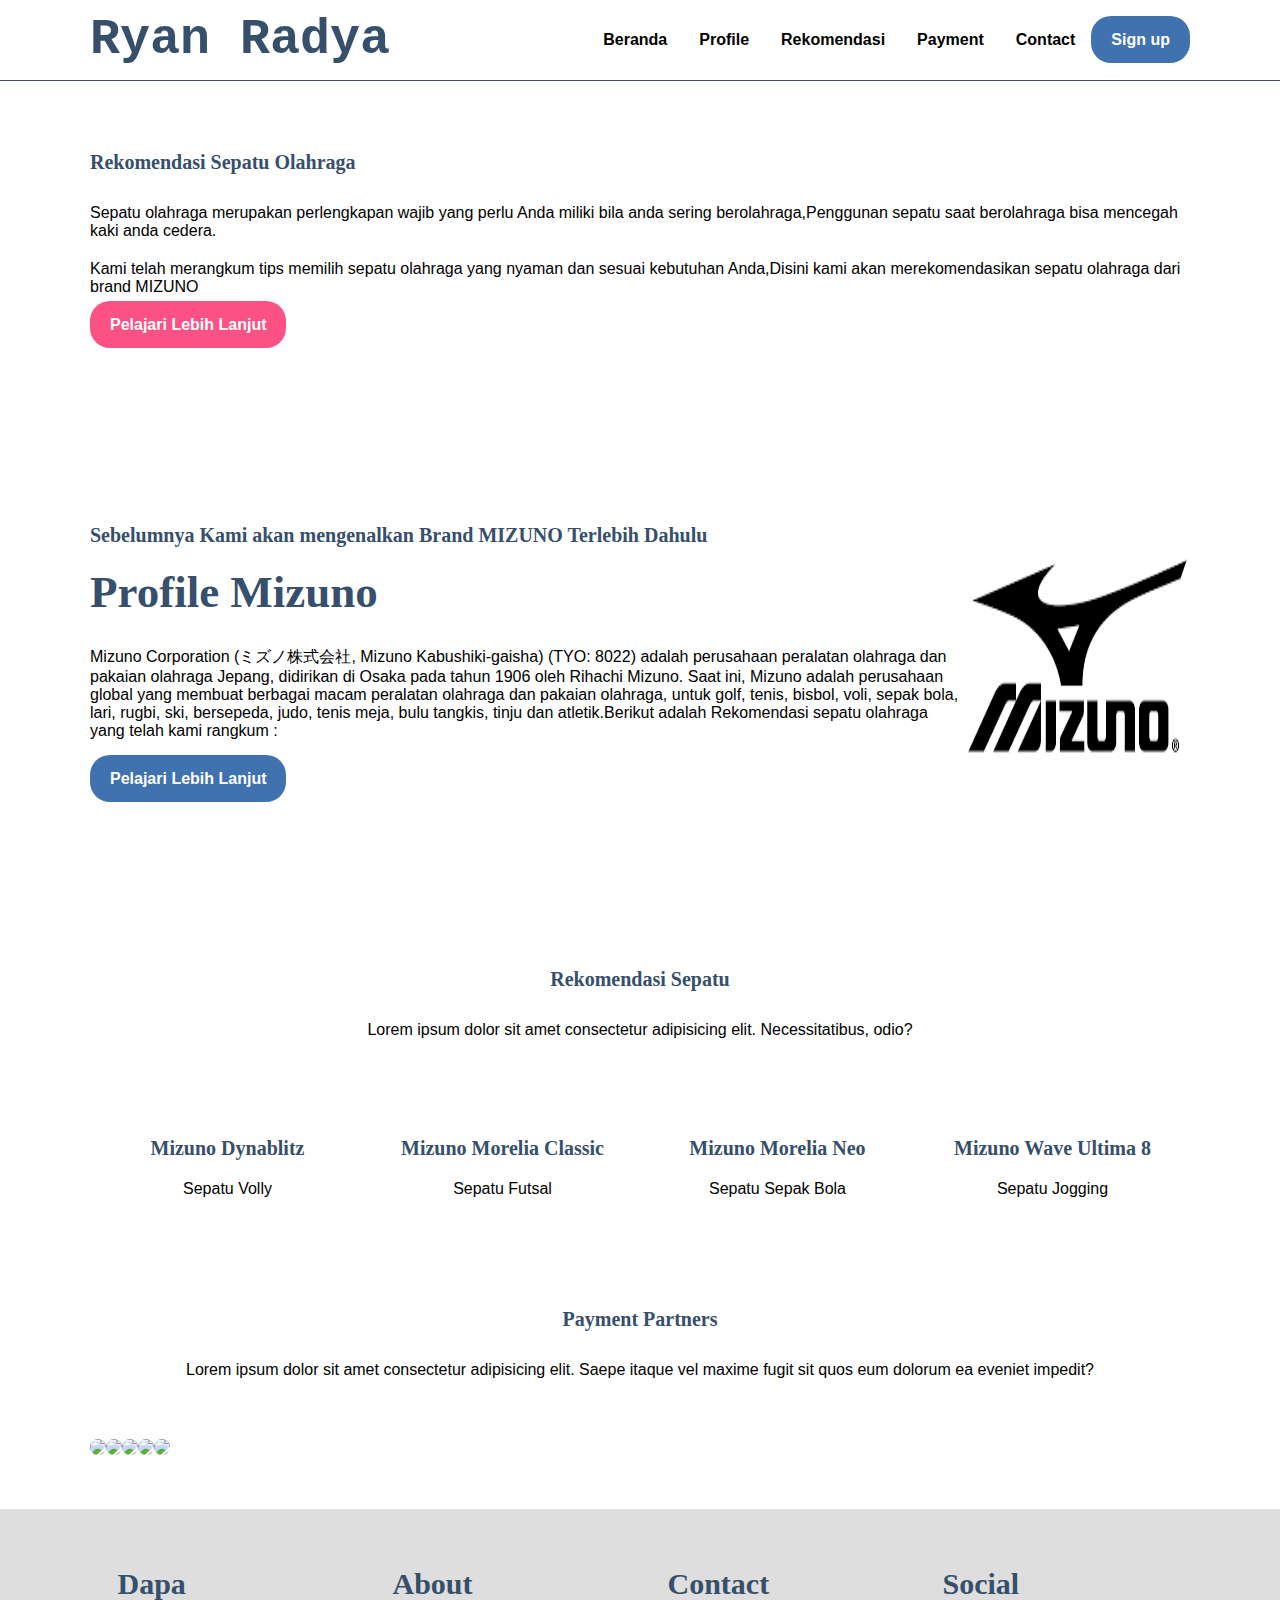
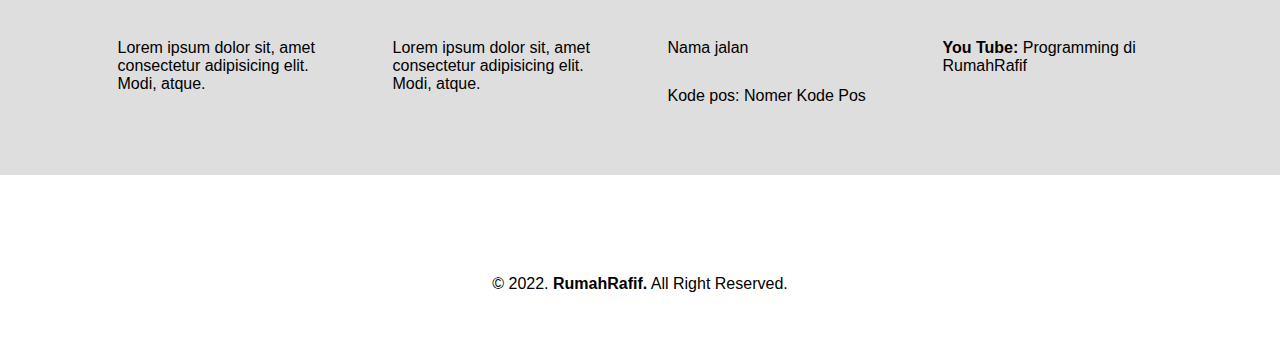
==== project/Web Sports/index.html @ bfd51d17 "Add files via upload" ====
<!DOCTYPE html>
<html lang="en">
<head>
    <meta charset="UTF-8">
    <meta http-equiv="X-UA-Compatible" content="IE=edge">
    <meta name="viewport" content="width=device-width, initial-scale=1.0">
    <title>Dapa</title>
    <link rel="stylesheet" href="style.css">
</head>
<body>
    <nav> 
        <div class="wrapper">
            <div class="logo"><a href="">Ryan Radya</a></div>
            <div class="menu">
            <ul>
                <li><a href="#home">Beranda</a></li>
                <li><a href="#courses">Profile</a></li>
                <li><a href="#tutors">Rekomendasi</a></li>
                <li><a href="#partners">Payment</a></li>
                <li><a href="#contact">Contact</a></li>
                <li><a href="https://accounts.google.com/v3/signin/identifier?hl=in&ifkv=AXo7B7XwT5gWhGQh2hUF816hx17yWnzd9HdnvI-CwiiFOQi-Ool3PXBwUCHh4jM6T6h94I5A1aPRSA&flowName=GlifWebSignIn&flowEntry=ServiceLogin&dsh=S-1207070283%3A1691467668323571" class="tbl-biru">Sign up</a>
            </ul>
        </div>
    </nav>
    <div class="wrapper">
        <!-- bagian home -->
        <section id="home">
            <img src="https://img.freepik.com/free-vector/sanitizing-mat-concept_23-2148687018.jpg?size=626&ext=jpg&ga=GA1.2.1627961219.1691464620&semt=ais" alt="">
            <div class="kolom">
                <p class="deskripsi">Rekomendasi Sepatu Olahraga</p>
                <p>Sepatu olahraga merupakan perlengkapan wajib yang perlu Anda miliki bila anda sering berolahraga,Penggunan sepatu saat berolahraga bisa mencegah kaki anda cedera.</p>
                <p1>Kami telah merangkum tips memilih sepatu olahraga yang nyaman dan sesuai kebutuhan Anda,Disini kami akan merekomendasikan sepatu olahraga dari brand MIZUNO

                </p1>
                <p><a href="" class="tbl-pink">Pelajari Lebih Lanjut</a></p>
            </div>
        </section>

        <!-- Bagian courses -->
        <section id="courses">
            <div class="kolom">
                <p class="deskripsi">Sebelumnya Kami akan mengenalkan Brand MIZUNO Terlebih Dahulu</p>
                <h2>Profile Mizuno</h2>
                <p>Mizuno Corporation (ミズノ株式会社, Mizuno Kabushiki-gaisha) (TYO: 8022) adalah perusahaan peralatan olahraga dan pakaian olahraga Jepang, didirikan di Osaka pada tahun 1906 oleh Rihachi Mizuno. Saat ini, Mizuno adalah perusahaan global yang membuat berbagai macam peralatan olahraga dan pakaian olahraga, untuk golf, tenis, bisbol, voli, sepak bola, lari, rugbi, ski, bersepeda, judo, tenis meja, bulu tangkis, tinju dan atletik.Berikut adalah Rekomendasi sepatu olahraga yang telah kami rangkum :</p>
                <p><a href="" class="tbl-biru">Pelajari Lebih Lanjut</a></p>
            </div>
            <img src="[data-uri]" alt="">
        </section>

        <!-- bagian tutors -->
        <section id="tutors">
            <div class="tengah">
                <div class="kolom">
                    <p class="deskripsi">Rekomendasi Sepatu </p>
                    <p>Lorem ipsum dolor sit amet consectetur adipisicing elit. Necessitatibus, odio?</p>
                </div>

                <div class="tutor-list">
                    <div class="kartu-tutor">
                        <img src="https://www.mizuno.id/media/catalog/product/m/i/mizv1ga212221-1.jpg?optimize=high&bg-color=255,255,255&fit=bounds&height=561&width=561&canvas=561:561" alt="">
                        <p>Mizuno Dynablitz</p>
                        <P1>Sepatu Volly</P1>
                    </div>
                    <div class="kartu-tutor">
                        <img src="https://www.static-src.com/wcsstore/Indraprastha/images/catalog/full//98/MTA-4525946/mizuno_mizuno_morelia_sala_classic_in_sepatu_futsal_pria_-q1ga190214-_full05_j7hkw5o0.jpg" alt="">
                        <p>Mizuno Morelia Classic</p>
                        <p1>Sepatu Futsal</p1>
                    </div>
                    <div class="kartu-tutor">
                        <img src="https://sportaways.com/media/amasty/amoptmobile/catalog/product/cache/cd7c6c71a47e90564e17811b95cac4e3/m/i/mizuno_morelia_neo_iii_b_elite_p1ga229103_-_black_galaxy_silver_black_-1.jpg" alt="">
                        <p>Mizuno Morelia Neo</p>
                        <p1>Sepatu Sepak Bola</p1>
                    </div>
                    <div class="kartu-tutor">
                        <img src="https://s3.bukalapak.com/img/3079005622/large/42465802_scaled.jpg" alt="">
                        <p>Mizuno Wave Ultima 8</p>
                        <p1>Sepatu Jogging</p1>
                    </div>
                </div>
            </div>
        </section>

        <!-- Bagian partners -->
        <section id ="partners">
            <div class="tengah">
                <div class="kolom">
                    <p class="deskripsi">Payment Partners</p>
                    <p>Lorem ipsum dolor sit amet consectetur adipisicing elit. Saepe itaque vel maxime fugit sit quos eum dolorum ea eveniet impedit?</p>
                </div>

                <div class="partners-list">
                    <div class="kartu-partners">
                        <img src="https://upload.wikimedia.org/wikipedia/id/thumb/5/55/BNI_logo.svg/1200px-BNI_logo.svg.png"/>
                    </div>
                    <div class="kartu-partners">
                        <img src="https://img.freepik.com/premium-vector/campus-collage-university-education-logo-design-template_7492-63.jpg"/>
                    </div>
                    <div class="kartu-partners">
                        <img src="https://t3.ftcdn.net/jpg/01/63/51/98/360_F_163519830_xWUescjSKgNmVofIqD0dvWzMclz7t0hg.jpg"/>
                    </div>
                    <div class="kartu-partners">
                        <img src="https://img.myloview.com/stickers/university-logo-template-400-142310567.jpg"/>
                    </div>
                    <div class="kartu-partners">
                        <img src="https://t4.ftcdn.net/jpg/02/67/33/25/360_F_267332522_91qhbi2M7lqsgcxpaiFDGDRiQLDdH9tH.jpg"/>
                    </div>
                </div>
            </div>
        </section>
    </div> 
    
    <div id="contact">
        <div class="wrapper">
            <div class="footer">
                <div class="footer-section">
                    <h3>Dapa</h3>
                    <p>Lorem ipsum dolor sit, amet consectetur adipisicing elit. Modi, atque.</p>
                </div>
                <div class="footer-section">
                    <h3>About</h3>
                    <p>Lorem ipsum dolor sit, amet consectetur adipisicing elit. Modi, atque.</p>
                </div>
                <div class="footer-section">
                    <h3>Contact</h3>
                    <p>Nama jalan</p>
                    <p>Kode pos: Nomer Kode Pos</p>
                </div>
                <div class="footer-section">
                    <h3>Social</h3>
                    <p><b> You Tube: </b>Programming di RumahRafif</p>
                </div>
            </div>
        </div>
    </div>

    <div id="copyright">
        <div class="wrapper">
            &copy; 2022. <b>RumahRafif.</b> All Right Reserved.
        </div>
    </div>
</body>
</html>
---- project/Web Sports/style.css ----
* {
    text-decoration: none;
    margin: 0px;
    padding: 0px;
}

body {
    margin: 0px;
    padding: 0px;
    font-family: 'Open Sans',sans-serif;
}

.wrapper {
    width: 1100px;
    margin: auto;
    position: relative;
}

.logo a{
    font-size: 50px;
    font-weight: 800;
    float: left;
    font-family: courier;
    color: #364f6b;
}

.menu {
    float: right;
}

nav {
    width: 100%;
    margin: auto;
    display: flex;
    line-height: 80px;
    position: sticky;
    position: -webkit-sticky;
    top: 0px;
    background: #ffffff;
    z-index: 1;
    border-bottom:1px solid #364f6b;
}

nav ul {
    list-style-type: none;
    margin: 0;
    padding: 0;
    overflow: hidden;
}

nav ul li {
    float: left;
}

nav ul li a {
    color: black;
    font-weight: bold;
    text-align: center;
    padding: 0px 16px 0px 16px;
    text-decoration: none;
}

nav ul li a:hover {
    text-decoration: underline;
}

section {
    margin: auto;
    display: flex;
    margin-bottom: 50px;
}

.kolom {
    margin-top: 50px;
    margin-bottom: 50px;
}

.kolom .deskripsi {
    font-size: 20px;
    font-weight: bold;
    font-family: 'comic sans ms';
    color: #364f6b;
}

h2 {
    font-family: 'comic sans ms';
    font-weight: 800px;
    font-size: 45px;
    margin-bottom: 20px;
    color: #364f6b;
    width: 100%;
    line-height: 50px;
}

a.tbl-biru {
    background: #3f72af;
    border-radius: 20px;
    margin-top: 20px;
    padding: 15px 20px 15px 20px;
    color: #ffffff;
    cursor: pointer;
    font-weight: bold;
}

a.tbl-biru:hover {
    background: #fc5185;
    text-decoration: none;
}

a.tbl-pink {
    background: #fc5185;
    border-radius: 20px;
    margin-top: 20px;
    padding: 15px 20px 15px 20px;
    color: #ffffff;
    cursor: pointer;
    font-weight: bold;
}

a.tbl-pink:hover {
    background: #3f72af;
    text-decoration: none;
}

p {
    margin: 10px 0px 10px 0px;
    padding: 10px 0px 10px 0px;
}

.tengah {
    text-align: center;
    width: 100%;
}

.tutor-list {
    width: 100%;
    position: relative;
    display: flex;
    flex-wrap: wrap;
}

.kartu-tutor {
    width: 20%;
    margin: 0 auto;
}

.kartu-tutor img {
    width: 80%;
    border-radius: 50%;
}

.kartu-tutor p {
    font-family: 'comic sans ms';
    font-weight: 800;
    font-size: 20px;
    text-align: center;
    color: #364f6b;
}

.partners-list {
    width: 100%;
    position: relative;
    display: flex;
    flex-wrap: wrap;
}

.kartu-parners {
    width: 20%;
    margin: 0 auto;
}

.kartu-partners img {
    width: 150px;
    border-radius: 50%;
}

#contact {
    background: #dedede;
    padding: 50px 0px 50px 0px;
}

.footer {
    width: 100%;
    position: relative;
    display: flex;
    flex-wrap: wrap;
    margin: auto;
}

.footer-section {
    width: 20%;
    margin: 0 auto;
}

h3 {
    font-family: 'comic sans ms';
    font-weight: 800;
    font-size: 30px;
    margin-bottom: 20px;
    color: #364f6b;
    width: 100%;
    line-height: 50px;
}

#copyright {
    text-align: center;
    width: 100%;
    padding: 50px 0px 50px 0px;
    margin-top: 50px;
}

@media screen and (max-width: 991.98px) {
    .wrapper {
        width: 90%;
    }
    
    .logo a{
        display: block;
        width: 100%;
        text-align: center;
    }

    nav menu {
        width: 100%;
        margin: 0;
    }

    nav .menu ul {
        text-align: center;
        margin: auto;
        line-height: 60px;
    }

    nav .menu ul li {
        display: inline-block;
        float: none;
    }

    section {
        display: block;
    }

    section img {
        display: block;
        width: 100%;
        height: auto;
    }

    .kartu-partners {
        width: 50%;
    }
}
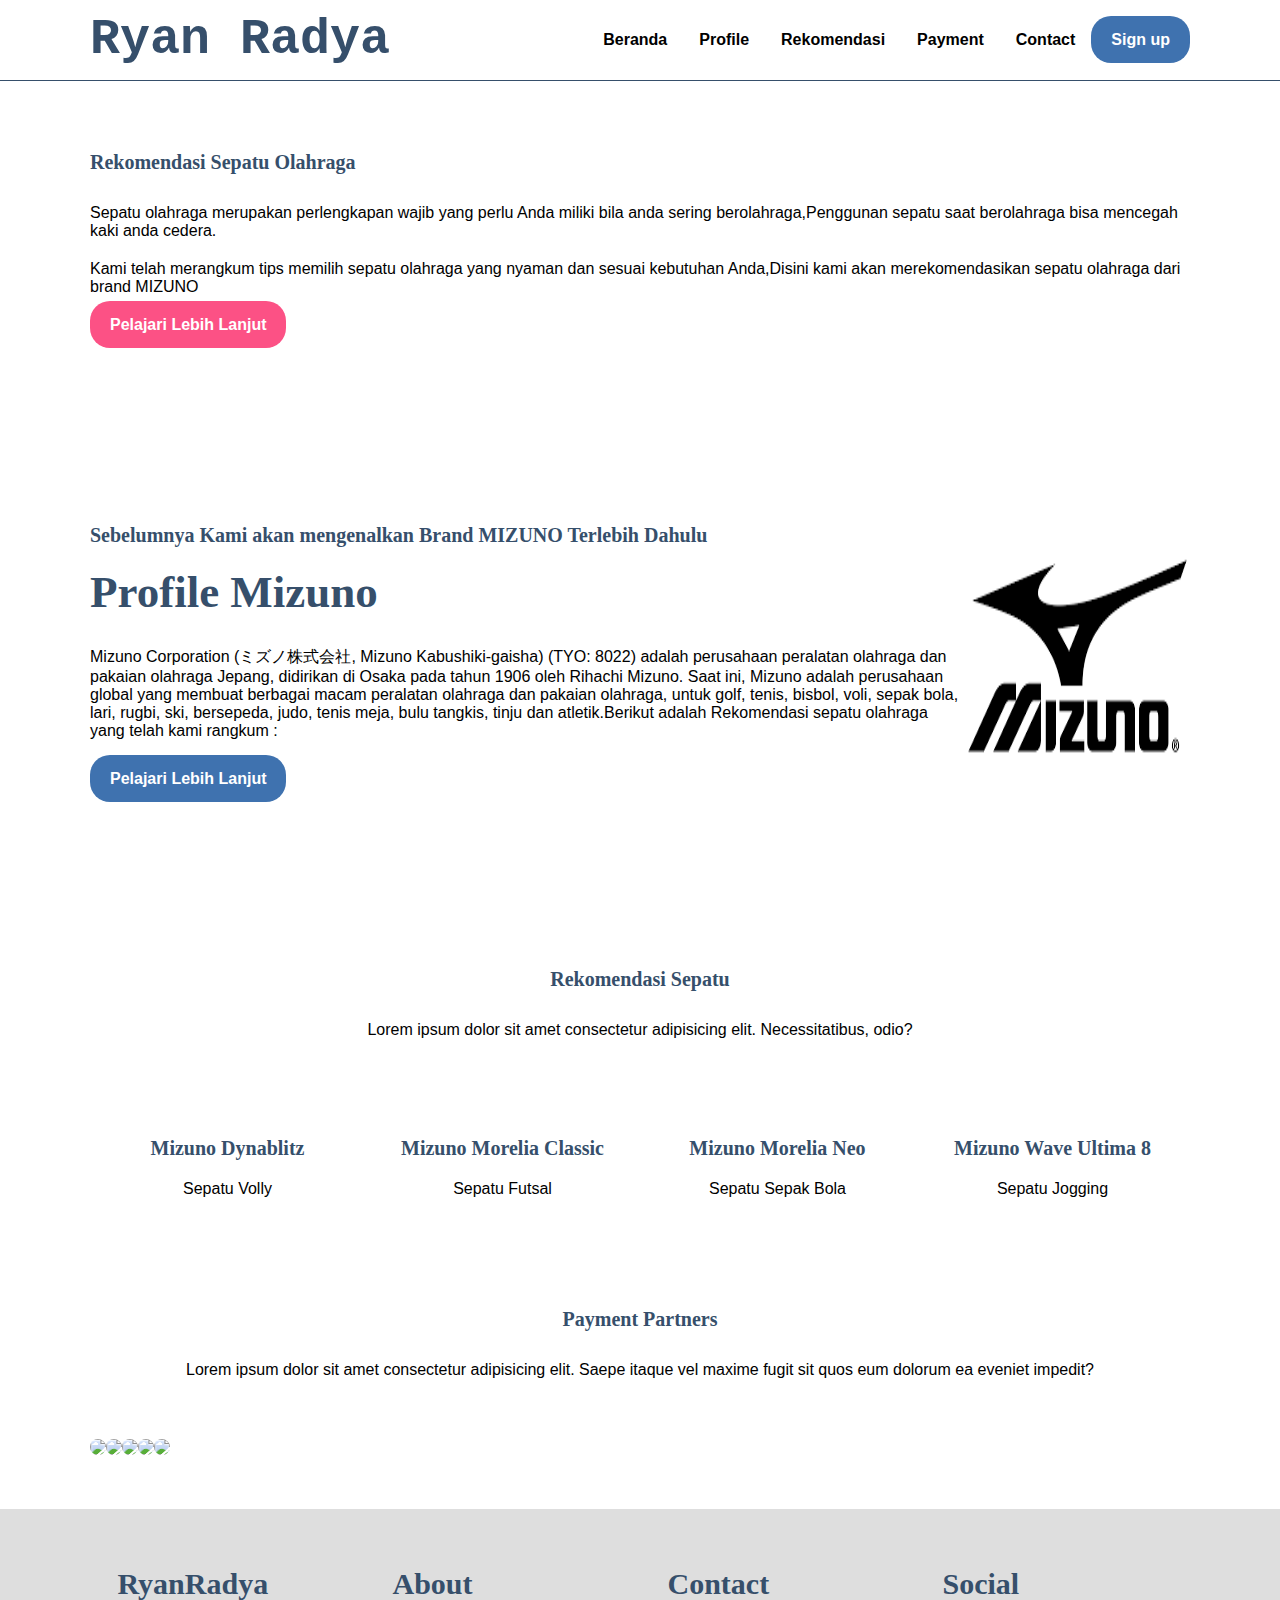
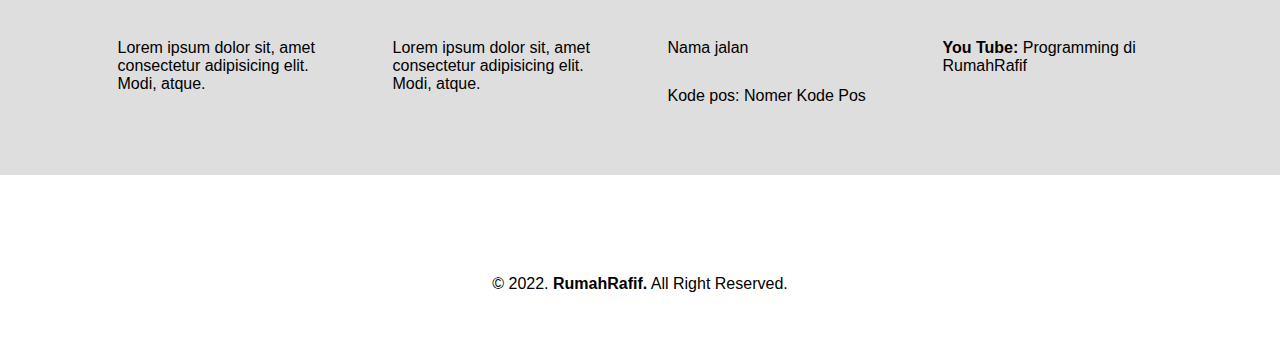
==== commit 074b5c3e: "Add files via upload" ====
--- a/project/Web Sports/index.html
+++ b/project/Web Sports/index.html
@@ -4,7 +4,7 @@
     <meta charset="UTF-8">
     <meta http-equiv="X-UA-Compatible" content="IE=edge">
     <meta name="viewport" content="width=device-width, initial-scale=1.0">
-    <title>Dapa</title>
+    <title>Sepatu OR</title>
     <link rel="stylesheet" href="style.css">
 </head>
 <body>
@@ -113,7 +113,7 @@
         <div class="wrapper">
             <div class="footer">
                 <div class="footer-section">
-                    <h3>Dapa</h3>
+                    <h3>RyanRadya</h3>
                     <p>Lorem ipsum dolor sit, amet consectetur adipisicing elit. Modi, atque.</p>
                 </div>
                 <div class="footer-section">
